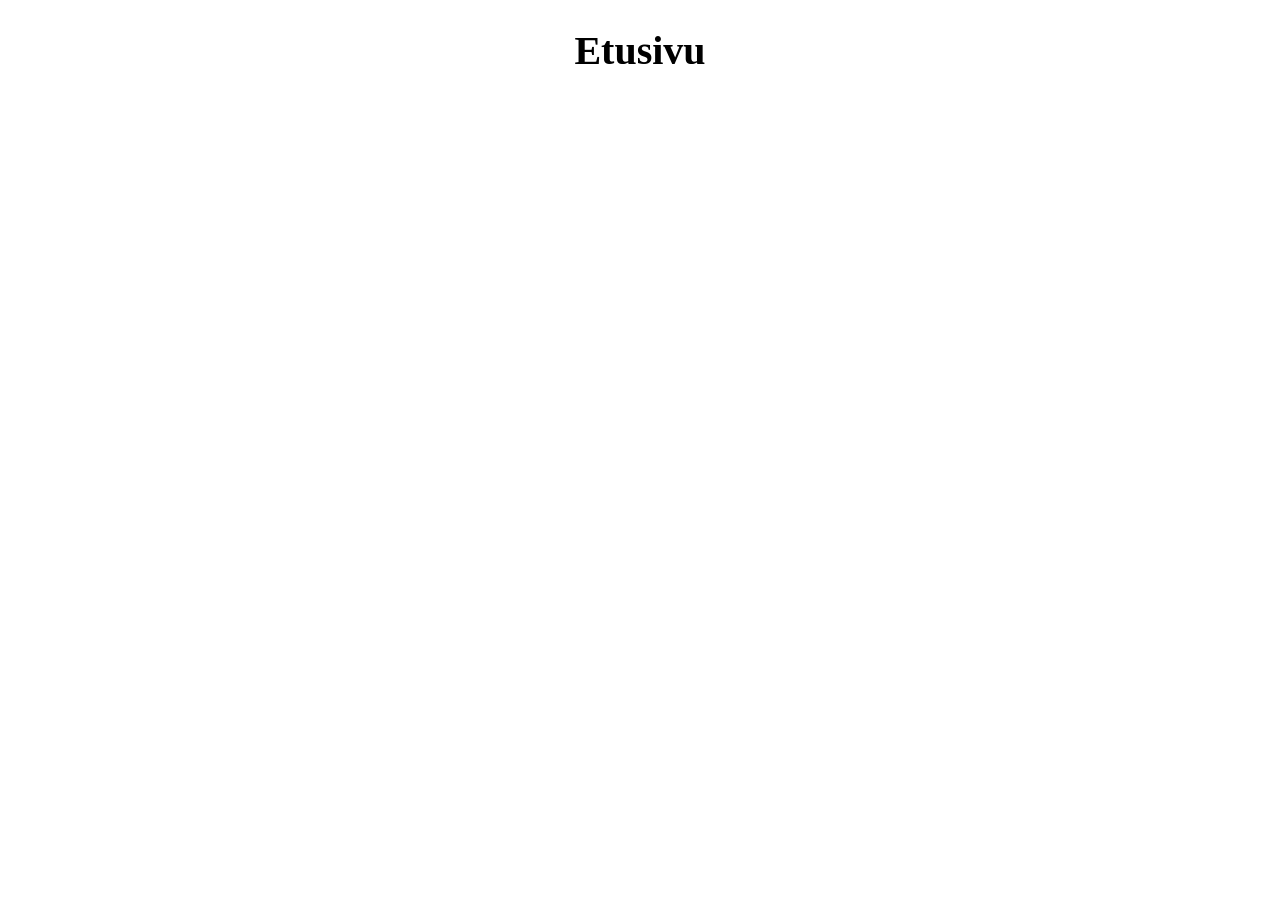
==== index.html @ f6d2dd8f "Starting template" ====
<!DOCTYPE html>
<html lang="fi">
<head>
    <meta charset="UTF-8">
    <meta name="viewport" content="width=device-width, initial-scale=1.0">
    <title>Etusivu</title>
    <link rel="stylesheet" href="styles.css">
</head>
<body>
    <h1>Etusivu</h1>
</body>
</html>
---- styles.css ----
body {
    background-color: white;
    color: black;
    font-family: Google Sans;
}

h1 {
    font-size: 40px;
    text-align: center;
}
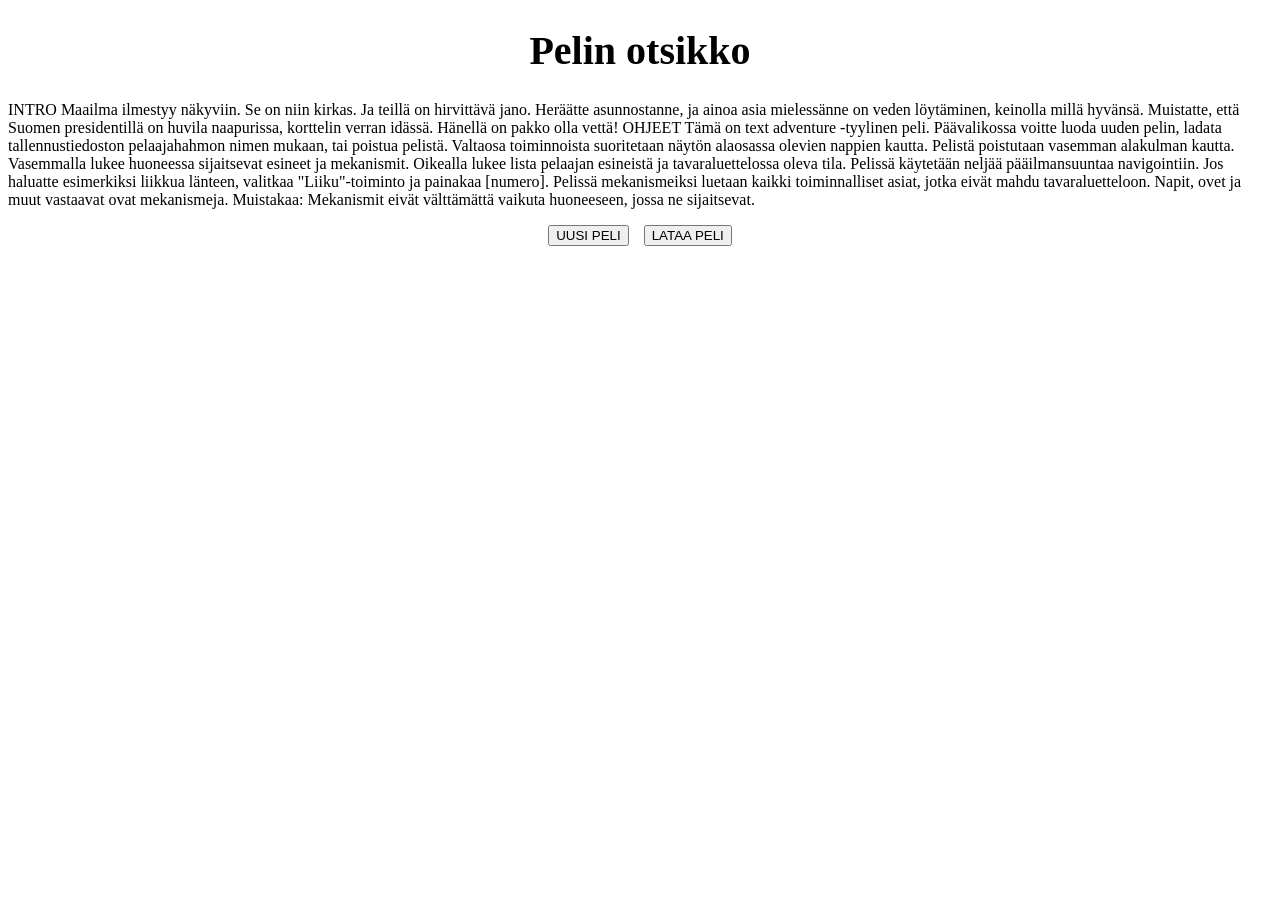
==== commit 07bd72b7: "Yksinkertaiset prototyypit valikoista" ====
--- a/index.html
+++ b/index.html
@@ -7,6 +7,29 @@
     <link rel="stylesheet" href="styles.css">
 </head>
 <body>
-    <h1>Etusivu</h1>
+    <h1>Pelin otsikko</h1>
+
+    <p>
+INTRO
+Maailma ilmestyy näkyviin. Se on niin kirkas. Ja teillä on hirvittävä jano. 
+Heräätte asunnostanne, ja ainoa asia mielessänne on veden löytäminen, keinolla millä hyvänsä.
+Muistatte, että Suomen presidentillä on huvila naapurissa, korttelin verran idässä. Hänellä on pakko olla vettä!
+
+OHJEET
+Tämä on text adventure -tyylinen peli. 
+
+Päävalikossa voitte luoda uuden pelin, ladata tallennustiedoston pelaajahahmon nimen mukaan, tai poistua pelistä.
+
+Valtaosa toiminnoista suoritetaan näytön alaosassa olevien nappien kautta. Pelistä poistutaan vasemman alakulman kautta.
+Vasemmalla lukee huoneessa sijaitsevat esineet ja mekanismit. Oikealla lukee lista pelaajan esineistä ja tavaraluettelossa oleva tila.
+Pelissä käytetään neljää pääilmansuuntaa navigointiin. Jos haluatte esimerkiksi liikkua länteen, valitkaa "Liiku"-toiminto ja painakaa [numero].
+Pelissä mekanismeiksi luetaan kaikki toiminnalliset asiat, jotka eivät mahdu tavaraluetteloon. Napit, ovet ja muut vastaavat ovat mekanismeja.
+Muistakaa: Mekanismit eivät välttämättä vaikuta huoneeseen, jossa ne sijaitsevat.
+    </p>
+
+    <div class="flex-container rivi">
+        <button class="card">UUSI PELI</button>
+        <button class="card">LATAA PELI</button>
+    </div>
 </body>
 </html>
--- a/styles.css
+++ b/styles.css
@@ -7,4 +7,30 @@
 h1 {
     font-size: 40px;
     text-align: center;
+}
+
+.tekstilaatikko {
+    padding: 30px;
+    height: 500px;
+}
+
+.flex-container {
+    display: flex;
+    gap: 15px;
+    justify-content: center;
+    align-content: center;
+}
+
+.grid-container {
+    display:grid;
+    gap: 15px;
+    grid-template-columns: 1fr 1fr 1fr 1fr 1fr;
+}
+
+.rivi {
+    flex-direction: row;
+}
+
+.vasen {
+    justify-content:left;
 }
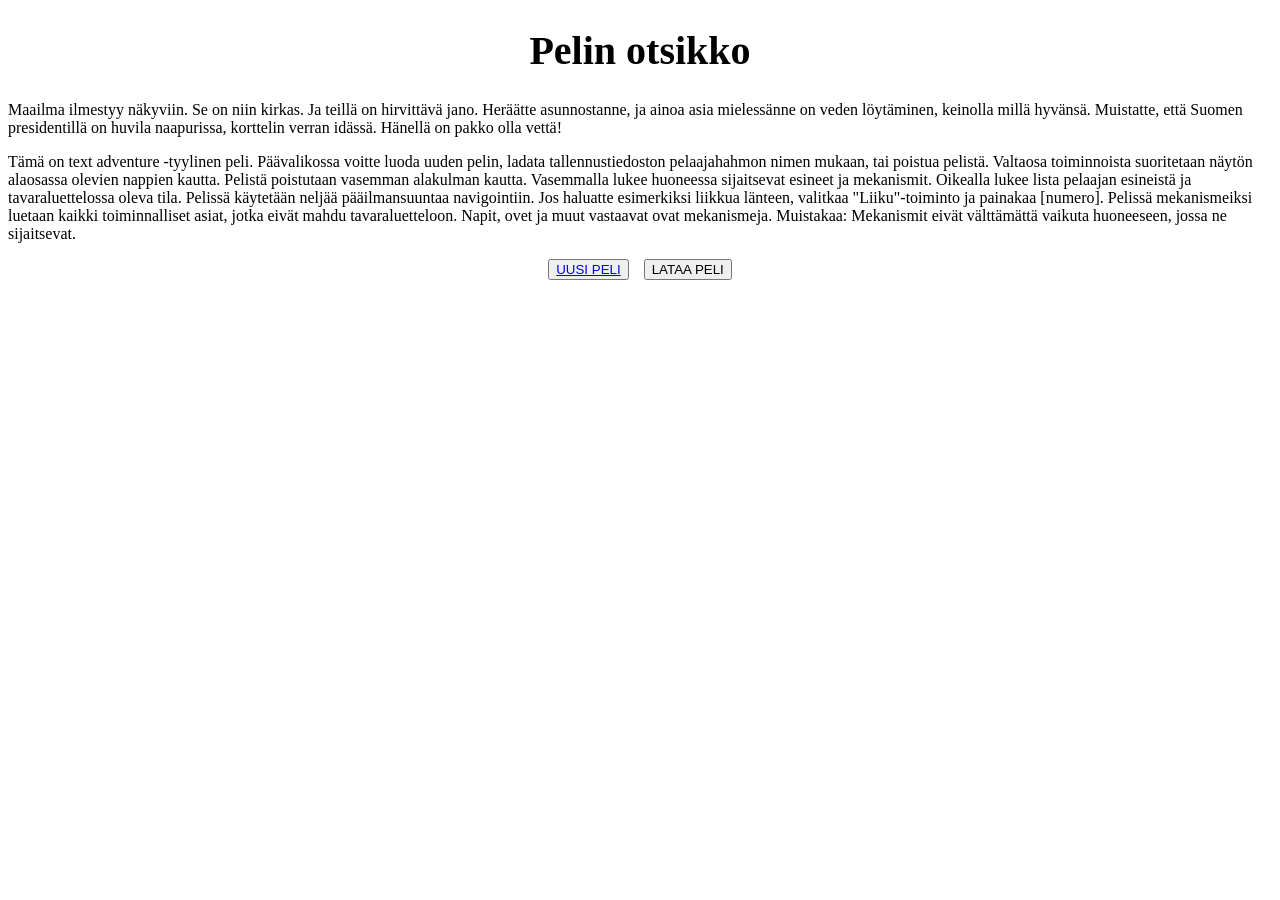
==== commit 02545682: "Valikkojen prototyyppeihin laitettu tilapäisiä linkkejä." ====
--- a/index.html
+++ b/index.html
@@ -10,25 +10,29 @@
     <h1>Pelin otsikko</h1>
 
     <p>
-INTRO
-Maailma ilmestyy näkyviin. Se on niin kirkas. Ja teillä on hirvittävä jano. 
-Heräätte asunnostanne, ja ainoa asia mielessänne on veden löytäminen, keinolla millä hyvänsä.
-Muistatte, että Suomen presidentillä on huvila naapurissa, korttelin verran idässä. Hänellä on pakko olla vettä!
-
-OHJEET
-Tämä on text adventure -tyylinen peli. 
-
-Päävalikossa voitte luoda uuden pelin, ladata tallennustiedoston pelaajahahmon nimen mukaan, tai poistua pelistä.
-
-Valtaosa toiminnoista suoritetaan näytön alaosassa olevien nappien kautta. Pelistä poistutaan vasemman alakulman kautta.
-Vasemmalla lukee huoneessa sijaitsevat esineet ja mekanismit. Oikealla lukee lista pelaajan esineistä ja tavaraluettelossa oleva tila.
-Pelissä käytetään neljää pääilmansuuntaa navigointiin. Jos haluatte esimerkiksi liikkua länteen, valitkaa "Liiku"-toiminto ja painakaa [numero].
-Pelissä mekanismeiksi luetaan kaikki toiminnalliset asiat, jotka eivät mahdu tavaraluetteloon. Napit, ovet ja muut vastaavat ovat mekanismeja.
-Muistakaa: Mekanismit eivät välttämättä vaikuta huoneeseen, jossa ne sijaitsevat.
+        Maailma ilmestyy näkyviin. Se on niin kirkas. Ja teillä on hirvittävä jano. 
+        Heräätte asunnostanne, ja ainoa asia mielessänne on veden löytäminen, keinolla millä hyvänsä.
+        Muistatte, että Suomen presidentillä on huvila naapurissa, korttelin verran idässä. Hänellä on pakko olla vettä!
     </p>
 
+    <p>
+        Tämä on text adventure -tyylinen peli. 
+        
+        Päävalikossa voitte luoda uuden pelin, ladata tallennustiedoston pelaajahahmon nimen mukaan, tai poistua pelistä.
+        
+        Valtaosa toiminnoista suoritetaan näytön alaosassa olevien nappien kautta. Pelistä poistutaan vasemman alakulman kautta.
+        Vasemmalla lukee huoneessa sijaitsevat esineet ja mekanismit. Oikealla lukee lista pelaajan esineistä ja tavaraluettelossa oleva tila.
+        Pelissä käytetään neljää pääilmansuuntaa navigointiin. Jos haluatte esimerkiksi liikkua länteen, valitkaa "Liiku"-toiminto ja painakaa [numero].
+        Pelissä mekanismeiksi luetaan kaikki toiminnalliset asiat, jotka eivät mahdu tavaraluetteloon. Napit, ovet ja muut vastaavat ovat mekanismeja.
+        Muistakaa: Mekanismit eivät välttämättä vaikuta huoneeseen, jossa ne sijaitsevat.
+    </p>
+    
+</p>
+
     <div class="flex-container rivi">
-        <button class="card">UUSI PELI</button>
+        <button class="card">
+            <a href="pelaajan_tiedot.html">UUSI PELI</a>
+        </button>
         <button class="card">LATAA PELI</button>
     </div>
 </body>
--- a/styles.css
+++ b/styles.css
@@ -10,8 +10,19 @@
 }
 
 .tekstilaatikko {
-    padding: 30px;
-    height: 500px;
+    margin-bottom: 25%;
+}
+
+.valintalaatikko {
+    width: fit-content;
+}
+
+.pelaajan_esineet {
+    text-align:right;
+}
+
+.huoneen_esineet {
+    text-align:left;
 }
 
 .flex-container {
@@ -19,18 +30,24 @@
     gap: 15px;
     justify-content: center;
     align-content: center;
+    width:100%;
 }
 
 .grid-container {
     display:grid;
     gap: 15px;
     grid-template-columns: 1fr 1fr 1fr 1fr 1fr;
+    width:80%;
 }
 
 .rivi {
     flex-direction: row;
 }
 
+.sarake {
+    flex-direction: column;
+}
+
 .vasen {
     justify-content:left;
 }
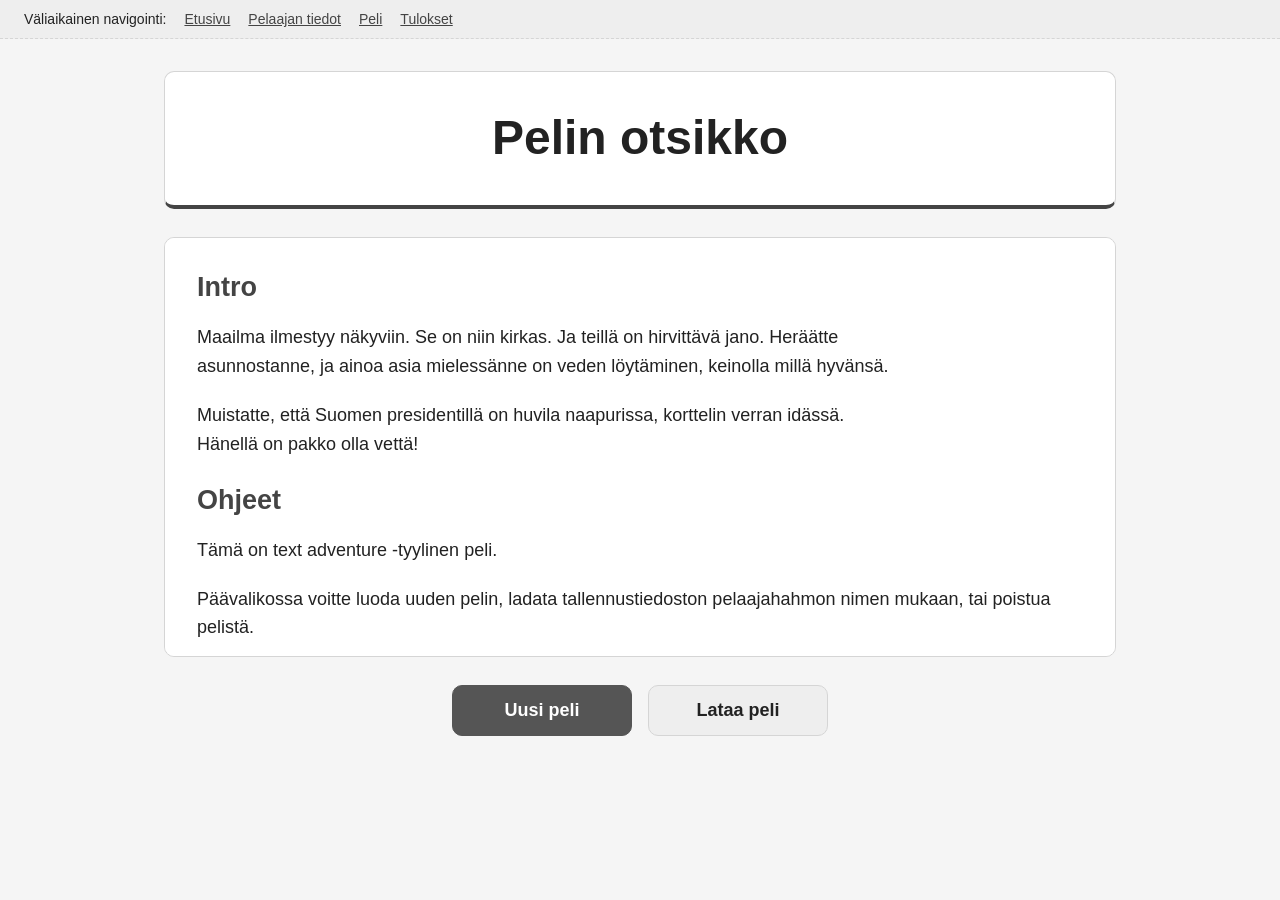
==== commit 49fcfb00: "HTML + CSS proto 1" ====
--- a/index.html
+++ b/index.html
@@ -5,35 +5,74 @@
     <meta name="viewport" content="width=device-width, initial-scale=1.0">
     <title>Etusivu</title>
     <link rel="stylesheet" href="styles.css">
+    <script src="scripts.js" defer></script>
 </head>
 <body>
-    <h1>Pelin otsikko</h1>
 
-    <p>
-        Maailma ilmestyy näkyviin. Se on niin kirkas. Ja teillä on hirvittävä jano. 
-        Heräätte asunnostanne, ja ainoa asia mielessänne on veden löytäminen, keinolla millä hyvänsä.
-        Muistatte, että Suomen presidentillä on huvila naapurissa, korttelin verran idässä. Hänellä on pakko olla vettä!
-    </p>
+    <!-- VÄLIAIKAINEN NAVIGOINTI: poistetaan myöhemmin -->
+    <nav class="valiaikainen-nav">
+        <span>Väliaikainen navigointi:</span>
+        <a href="index.html">Etusivu</a>
+        <a href="pelaajan_tiedot.html">Pelaajan tiedot</a>
+        <a href="peli.html">Peli</a>
+        <a href="tulokset.html">Tulokset</a>
+    </nav>
 
-    <p>
-        Tämä on text adventure -tyylinen peli. 
+    <main class="sivu">
+
+        <h1 class="sivun-otsikko">Pelin otsikko</h1>
+
+        <section class="paneeli ohjeet">
+
+            <h2>Intro</h2>
+            <div class="tarinateksti">
+                <p>
+                    Maailma ilmestyy näkyviin. Se on niin kirkas. Ja teillä on hirvittävä jano.
+                    Heräätte asunnostanne, ja ainoa asia mielessänne on veden löytäminen,
+                    keinolla millä hyvänsä.
+                </p>
+                <p>
+                    Muistatte, että Suomen presidentillä on huvila naapurissa,
+                    korttelin verran idässä. Hänellä on pakko olla vettä!
+                </p>
+            </div>
+
+            <h2>Ohjeet</h2>
+            <p>Tämä on text adventure -tyylinen peli.</p>
+            <p>
+                Päävalikossa voitte luoda uuden pelin, ladata tallennustiedoston
+                pelaajahahmon nimen mukaan, tai poistua pelistä.
+            </p>
+            <p>
+                Valtaosa toiminnoista suoritetaan näytön alaosassa olevien nappien kautta.
+                Pelistä poistutaan vasemman alakulman kautta.
+            </p>
+            <p>
+                Vasemmalla lukee huoneessa sijaitsevat esineet ja mekanismit.
+                Oikealla lukee lista pelaajan esineistä ja tavaraluettelossa oleva tila.
+            </p>
+            <p>
+                Pelissä käytetään neljää pääilmansuuntaa navigointiin.
+                Jos haluatte esimerkiksi liikkua länteen, valitkaa "Liiku"-toiminto
+                ja painakaa [numero].
+            </p>
+            <p>
+                Pelissä mekanismeiksi luetaan kaikki toiminnalliset asiat,
+                jotka eivät mahdu tavaraluetteloon. Napit, ovet ja muut vastaavat
+                ovat mekanismeja.
+            </p>
+            <p>
+                Muistakaa: Mekanismit eivät välttämättä vaikuta huoneeseen,
+                jossa ne sijaitsevat.
+            </p>
+
+        </section>
+
+        <div class="nappirivi">
+            <button class="nappi nappi-paa">Uusi peli</button>
+            <button class="nappi">Lataa peli</button>
+        </div>
         
-        Päävalikossa voitte luoda uuden pelin, ladata tallennustiedoston pelaajahahmon nimen mukaan, tai poistua pelistä.
-        
-        Valtaosa toiminnoista suoritetaan näytön alaosassa olevien nappien kautta. Pelistä poistutaan vasemman alakulman kautta.
-        Vasemmalla lukee huoneessa sijaitsevat esineet ja mekanismit. Oikealla lukee lista pelaajan esineistä ja tavaraluettelossa oleva tila.
-        Pelissä käytetään neljää pääilmansuuntaa navigointiin. Jos haluatte esimerkiksi liikkua länteen, valitkaa "Liiku"-toiminto ja painakaa [numero].
-        Pelissä mekanismeiksi luetaan kaikki toiminnalliset asiat, jotka eivät mahdu tavaraluetteloon. Napit, ovet ja muut vastaavat ovat mekanismeja.
-        Muistakaa: Mekanismit eivät välttämättä vaikuta huoneeseen, jossa ne sijaitsevat.
-    </p>
-    
-</p>
-
-    <div class="flex-container rivi">
-        <button class="card">
-            <a href="pelaajan_tiedot.html">UUSI PELI</a>
-        </button>
-        <button class="card">LATAA PELI</button>
-    </div>
+    </main>
 </body>
 </html>
--- a/styles.css
+++ b/styles.css
@@ -1,53 +1,240 @@
+/* Värit ja fontit */
+:root {
+    --tausta: #f5f5f5;
+    --paneeli: #ffffff;
+    --paneeli-vaalea: #eeeeee;
+    --reuna: #d5d5d5;
+    --teksti: #222222;
+    --himmea: #666666;
+    --korostus: #444444;
+    --paa: #555555;
+    --vaara: #777777;
+    --fontti: "Google Sans", Arial, sans-serif;
+}
+
+* {
+    box-sizing: border-box;
+}
+
 body {
-    background-color: white;
-    color: black;
-    font-family: Google Sans;
-}
-
-h1 {
-    font-size: 40px;
+    margin: 0;
+    background-color: var(--tausta);
+    color: var(--teksti);
+    font-family: var(--fontti);
+    font-size: 18px;
+    line-height: 1.6;
+}
+
+h1, h2, h3 {
+    margin: 0 0 14px 0;
+}
+
+p {
+    margin: 0 0 20px 0;
+}
+
+/* Väliaikainen navigointi (poistetaan myöhemmin) */
+.valiaikainen-nav {
+    display: flex;
+    flex-wrap: wrap;
+    gap: 6px 18px;
+    padding: 8px 24px;
+    background-color: #eeeeee;
+    border-bottom: 1px dashed var(--reuna);
+    font-size: 14px;
+}
+
+.valiaikainen-nav a {
+    color: var(--korostus);
+}
+
+/* Sivu ja paneelit */
+.sivu {
+    max-width: 1000px;
+    margin: 0 auto;
+    padding: 32px 24px 48px 24px;
+}
+
+.sivun-otsikko {
+    margin-bottom: 28px;
+    padding: 28px 24px;
+    background-color: var(--paneeli);
+    border: 1px solid var(--reuna);
+    border-bottom: 4px solid var(--korostus);
+    border-radius: 10px;
+    font-size: 48px;
     text-align: center;
 }
 
+.paneeli, .tekstilaatikko, .sivupaneeli, .peli-ylapalkki {
+    background-color: var(--paneeli);
+    border: 1px solid var(--reuna);
+    border-radius: 10px;
+}
+
+.paneeli {
+    margin-bottom: 28px;
+    padding: 28px 32px;
+}
+
+.paneeli h2, .tekstilaatikko h2 {
+    color: var(--korostus);
+}
+
+.tarinateksti, .tekstilaatikko p {
+    max-width: 70ch;
+    font-family: var(--fontti-tarina);
+    font-size: 18px;
+    line-height: 1.6;
+}
+
+.nappirivi {
+    display: flex;
+    flex-wrap: wrap;
+    justify-content: center;
+    gap: 16px;
+}
+
+.nappi, .grid-item {
+    background-color: var(--paneeli-vaalea);
+    color: var(--teksti);
+    border: 1px solid var(--reuna);
+    border-radius: 10px;
+    font-family: var(--fontti);
+    font-weight: 600;
+    cursor: pointer;
+}
+
+.nappi:hover, .grid-item:hover {
+    border-color: var(--korostus);
+}
+
+.nappi {
+    min-width: 180px;
+    padding: 14px 28px;
+    font-size: 18px;
+}
+
+.nappi-paa {
+    background-color: var(--paa);
+    border-color: var(--paa);
+    color: white;
+}
+
+.nappi-poistu {
+    min-width: 0;
+    padding: 10px 22px;
+    background-color: transparent;
+    border-color: var(--vaara);
+    color: var(--vaara);
+}
+
+.ohjeet {
+    max-height: 420px;
+    overflow-y: auto;
+}
+
+/* pelaajan_tiedot.html */
+.lomake-sivu {
+    max-width: 560px;
+}
+
+.lomake {
+    display: flex;
+    flex-direction: column;
+    gap: 20px;
+}
+
+.kentta {
+    display: flex;
+    flex-direction: column;
+    gap: 6px;
+    color: var(--himmea);
+}
+
+.kentta input {
+    padding: 12px 14px;
+    background-color: var(--tausta);
+    color: var(--teksti);
+    border: 1px solid var(--reuna);
+    border-radius: 10px;
+    font-size: 18px;
+}
+
+/* peli.html) */
+.peli-sivu {
+    display: flex;
+    flex-direction: column;
+    gap: 16px;
+    max-width: 1200px;
+}
+
+.peli-ylapalkki {
+    display: flex;
+    justify-content: space-between;
+    padding: 12px 20px;
+}
+
 .tekstilaatikko {
-    margin-bottom: 25%;
-}
-
-.valintalaatikko {
-    width: fit-content;
-}
-
-.pelaajan_esineet {
-    text-align:right;
-}
-
-.huoneen_esineet {
-    text-align:left;
-}
-
-.flex-container {
-    display: flex;
-    gap: 15px;
-    justify-content: center;
-    align-content: center;
-    width:100%;
+    min-height: 260px;
+    padding: 28px 32px;
+}
+
+.peli-alue {
+    display: grid;
+    grid-template-columns: 1fr 2fr 1fr;
+    gap: 16px;
+}
+
+.sivupaneeli {
+    padding: 16px 20px;
+    color: var(--himmea);
+    font-size: 15px;
+}
+
+.sivupaneeli h3 {
+    color: var(--korostus);
+    font-family: var(--fontti);
+    font-size: 17px;
+}
+
+.sivupaneeli ul {
+    margin: 0;
+    padding-left: 20px;
 }
 
 .grid-container {
-    display:grid;
-    gap: 15px;
-    grid-template-columns: 1fr 1fr 1fr 1fr 1fr;
-    width:80%;
-}
-
-.rivi {
-    flex-direction: row;
-}
-
-.sarake {
-    flex-direction: column;
-}
-
-.vasen {
-    justify-content:left;
+    display: grid;
+    grid-template-columns: repeat(5, 1fr);
+    gap: 12px;
+}
+
+.grid-item {
+    min-height: 64px;
+    font-size: 24px;
+}
+
+/* Pienet näytöt */
+@media (max-width: 700px) {
+
+    .sivu {
+        padding: 20px 14px 36px 14px;
+    }
+
+    .sivun-otsikko {
+        font-size: 30px;
+    }
+
+    .peli-alue {
+        grid-template-columns: 1fr;
+    }
+
+    .grid-container {
+        order: -1;
+        gap: 8px;
+    }
+
+    .nappi {
+        width: 100%;
+    }
 }
